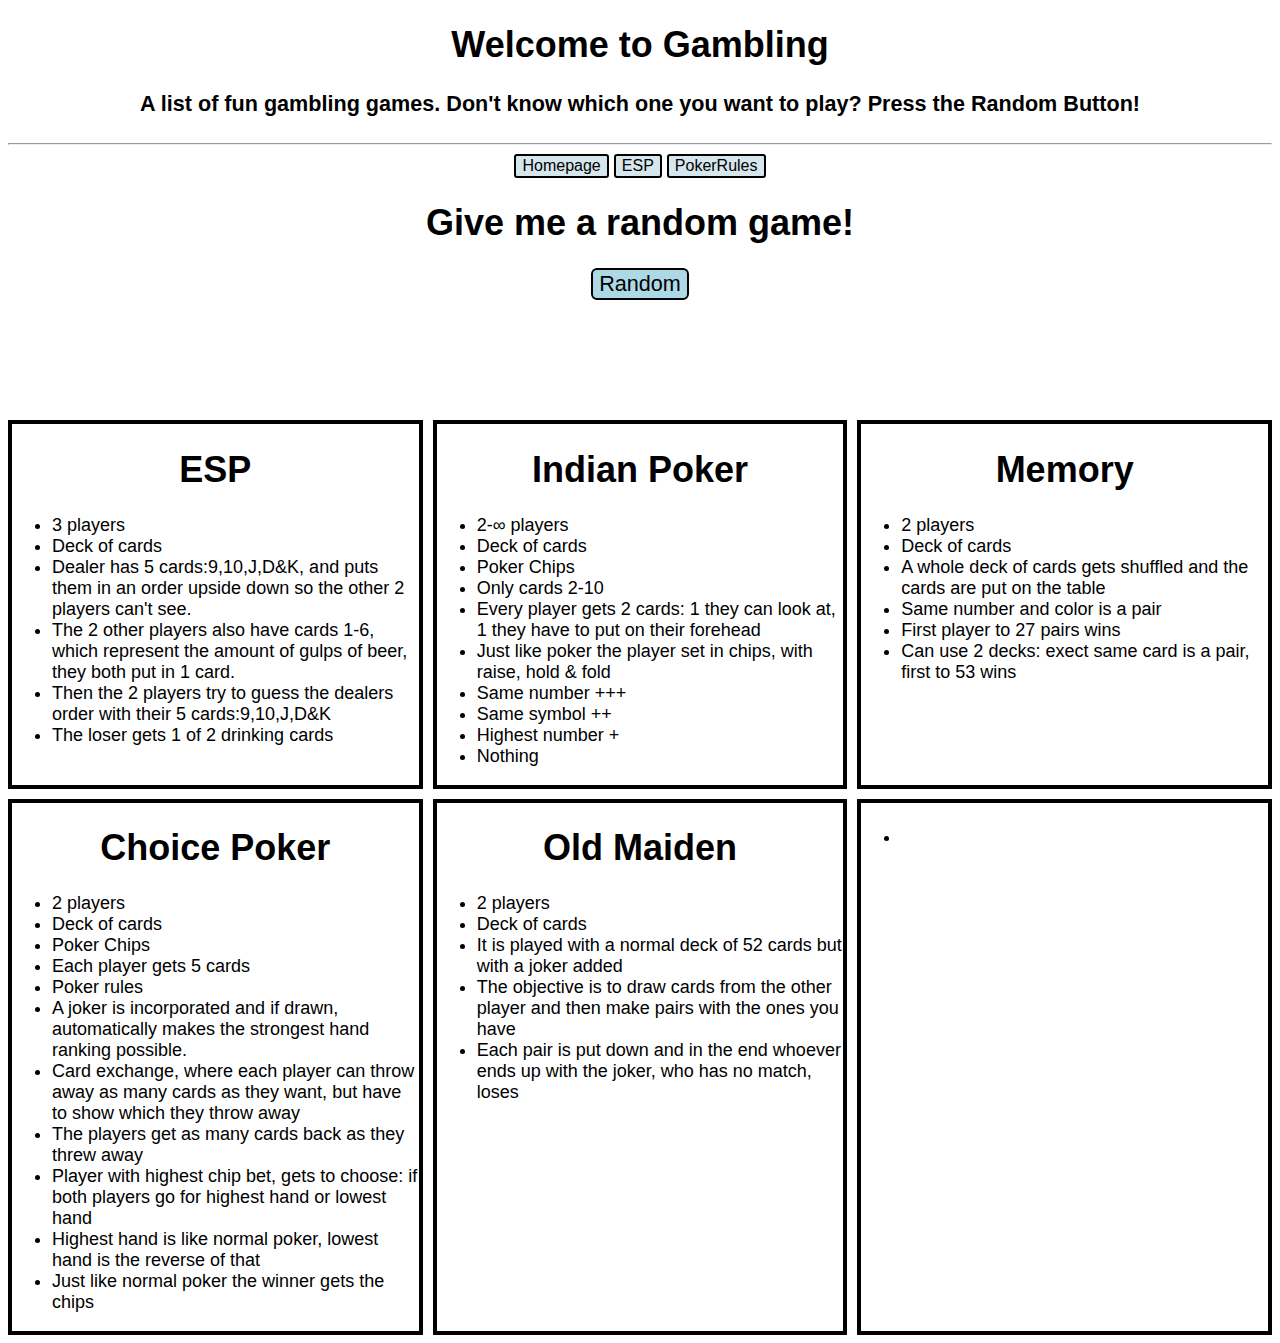
==== index.html @ 42d0f9cb "site map delete" ====
<!DOCTYPE html>
<html lang="en">
<head>
    <meta charset="UTF-8">
    <meta name="viewport" content="width=device-width, initial-scale=1.0">
    <title>Gambling</title>
    <link rel="stylesheet" href="./CSS/index.css">
    <script src="./Javascript/index.js"></script>
</head>
<body class="body">

    <h1 id="title">Welcome to Gambling</h1>
    <h2 class="rules">A list of fun gambling games. Don't know which one you want to play? Press the Random Button!</h2>
    <hr id="seperator">

    <div class="nav">
        <button  class="navbutton" id = "homepageButton" onclick="location.href = '../';">Homepage</button>
        <button  class="navbutton" id = "ESPButton" onclick="location.href = '../ESP/';">ESP</button>
        <button  class="navbutton" id = "PokerRulesButton" onclick="location.href = '../PokerRules/';">PokerRules</button>

    </div>

    <div class="buttonPart">
        <h1>Give me a random game!</h1>
        <button class="button" id="RandomButton">Random</button>
    </div>
    <div id="outputdiv" class="output">
        <h1 id="Output"></h1>
    </div>

    <div class="gamelist">
        <div class="game" id="ESP">
            <h1 class="gametitle">ESP</h1>
            <ul>
                <li>3 players</li>
                <li>Deck of cards</li>
                <li>Dealer has 5 cards:9,10,J,D&K, and puts them in an order upside down so the other 2 players can't see.</li>
                <li>The 2 other players also have cards 1-6, which represent the amount of gulps of beer, they both put in 1 card.</li>
                <li>Then the 2 players try to guess the dealers order with their 5 cards:9,10,J,D&K</li>
                <li>The loser gets 1 of 2 drinking cards</li>
            </ul>
        </div>

        <div class="game" id="Indian Poker">
            <h1 class="gametitle">Indian Poker</h1>
            <ul>
                <li>2-∞ players</li>
                <li>Deck of cards</li>
                <li>Poker Chips</li>
                <li>Only cards 2-10</li>
                <li>Every player gets 2 cards: 1 they can look at, 1 they have to put on their forehead</li>
                <li>Just like poker the player set in chips, with raise, hold & fold</li>
                <li>Same number +++</li>
                <li>Same symbol ++</li>
                <li>Highest number +</li>
                <li>Nothing</li>
            </ul>
        </div>

        <div class="game" id="Memory">
            <h1 class="gametitle">Memory</h1>
            <ul>
                <li>2 players</li>
                <li>Deck of cards</li>
                <li>A whole deck of cards gets shuffled and the cards are put on the table</li>
                <li>Same number and color is a pair</li>
                <li>First player to 27 pairs wins</li>
                <li>Can use 2 decks: exect same card is a pair, first to 53 wins</li>
            </ul>
        </div>

        <div class="game" id="Choice Poker">
            <h1 class="gametitle">Choice Poker</h1>
            <ul>
                <li>2 players</li>
                <li>Deck of cards</li>
                <li>Poker Chips</li>
                <li>Each player gets 5 cards</li>
                <li>Poker rules</li>
                <li>A joker is incorporated and if drawn, automatically makes the strongest hand ranking possible.</li>
                <li>Card exchange, where each player can throw away as many cards as they want, but have to show which they throw away</li>
                <li>The players get as many cards back as they threw away</li>
                <li>Player with highest chip bet, gets to choose: if both players go for highest hand or lowest hand</li>
                <li>Highest hand is like normal poker, lowest hand is the reverse of that</li>
                <li>Just like normal poker the winner gets the chips</li>
            </ul>
        </div>

        <div class="game" id="Old Maiden">
            <h1 class="gametitle">Old Maiden</h1>
            <ul>
                <li>2 players</li>
                <li>Deck of cards</li>
                <li>It is played with a normal deck of 52 cards but with a joker added</li>
                <li>The objective is to draw cards from the other player and then make pairs with the ones you have</li>
                <li>Each pair is put down and in the end whoever ends up with the joker, who has no match, loses</li>
            </ul>
        </div>

        <div class="game" id="">
            <h1 class="gametitle"></h1>
            <ul>
                <li></li>
            </ul>
        </div>

    </div>

</body>
</html>
---- CSS/index.css ----
body{
    font-family: Arial, Helvetica, sans-serif;
    text-align: center;
    font-size: large;
}
title{
    font-size: medium;
}
.rules{
    font-size: 120%;
    margin: 2%;
}
.navbutton {
    font-size: medium;
    background-color: rgb(213, 230, 236); 
    border-radius: 3px;
    border-style: solid;
    border-color:black;
  }
.button{
    background-color: lightblue; 
    border-radius: 6px;
    font-size: larger;
    border-style: solid;
    border-color:black;
}
.output{
    text-align: left;
    margin-top: 2%;
    margin-left: 35%;
    margin-bottom: 5%;
    margin-right: 35%;
    border: 4px solid white;
}
.gamelist{
    display: grid;
    grid-template-columns: 1fr 1fr 1fr;
    grid-gap: 10px;
}
.game{
    text-align: left;
    border: 4px solid black;
}
.gametitle{
    text-align: center;
}
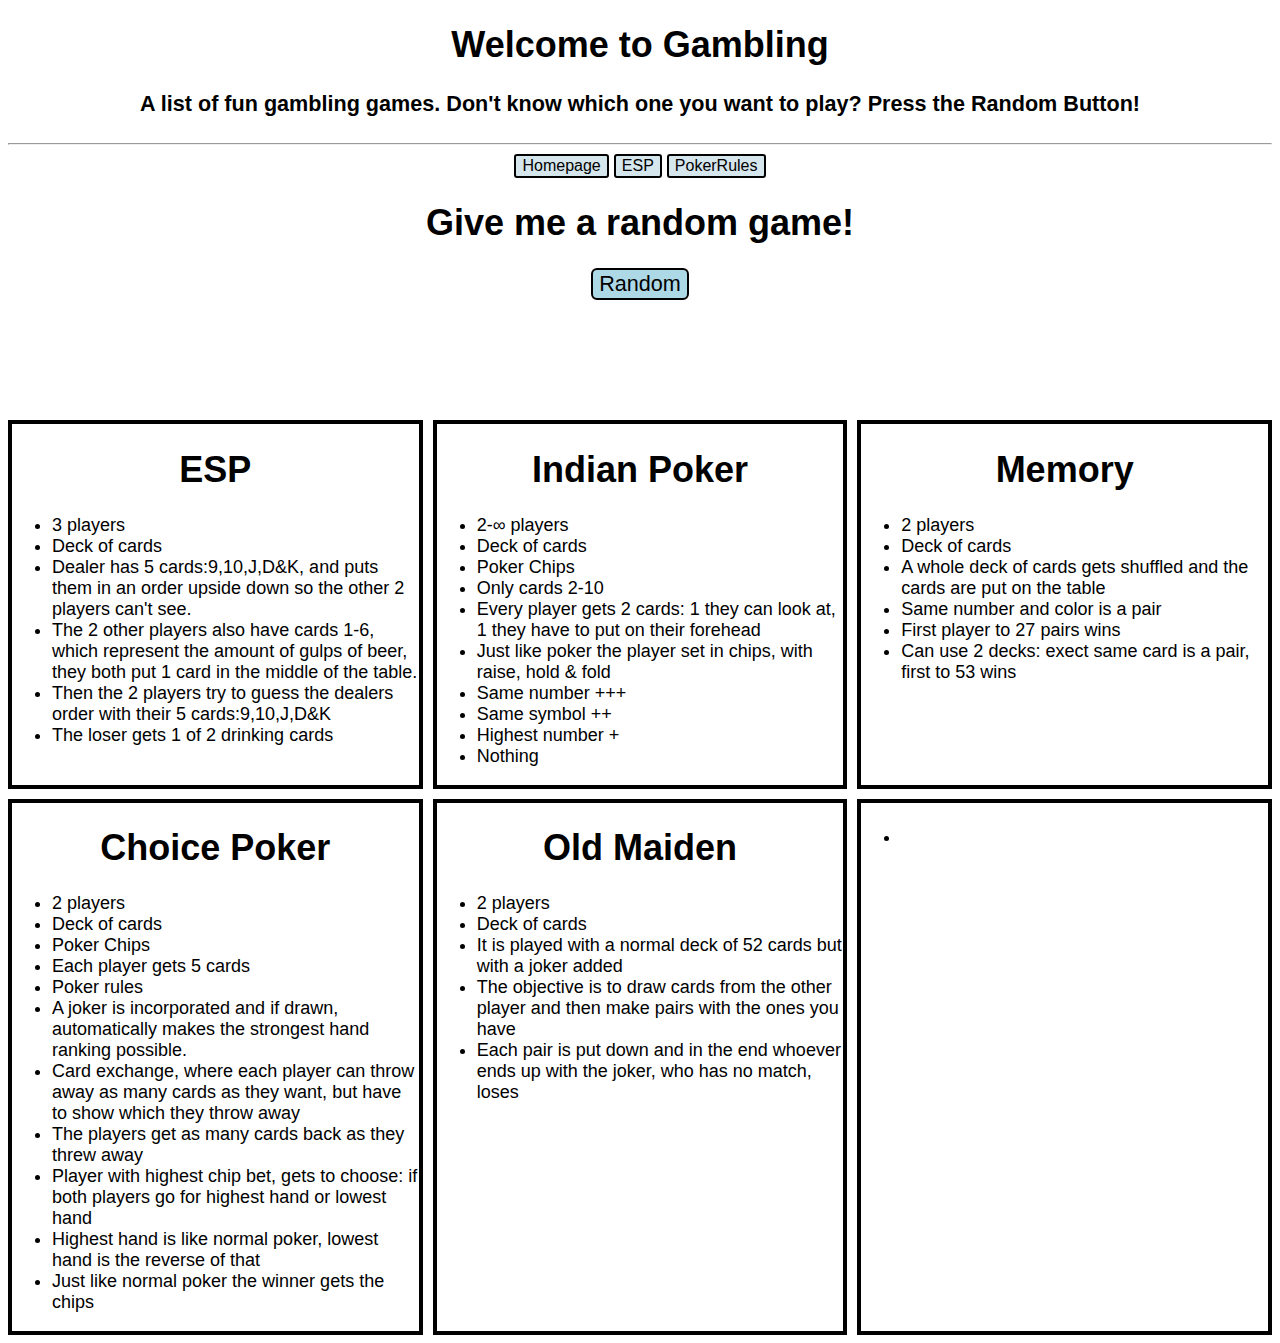
==== commit 17dd00e7: "ESP rule wording" ====
--- a/index.html
+++ b/index.html
@@ -35,7 +35,7 @@
                 <li>3 players</li>
                 <li>Deck of cards</li>
                 <li>Dealer has 5 cards:9,10,J,D&K, and puts them in an order upside down so the other 2 players can't see.</li>
-                <li>The 2 other players also have cards 1-6, which represent the amount of gulps of beer, they both put in 1 card.</li>
+                <li>The 2 other players also have cards 1-6, which represent the amount of gulps of beer, they both put 1 card in the middle of the table.</li>
                 <li>Then the 2 players try to guess the dealers order with their 5 cards:9,10,J,D&K</li>
                 <li>The loser gets 1 of 2 drinking cards</li>
             </ul>
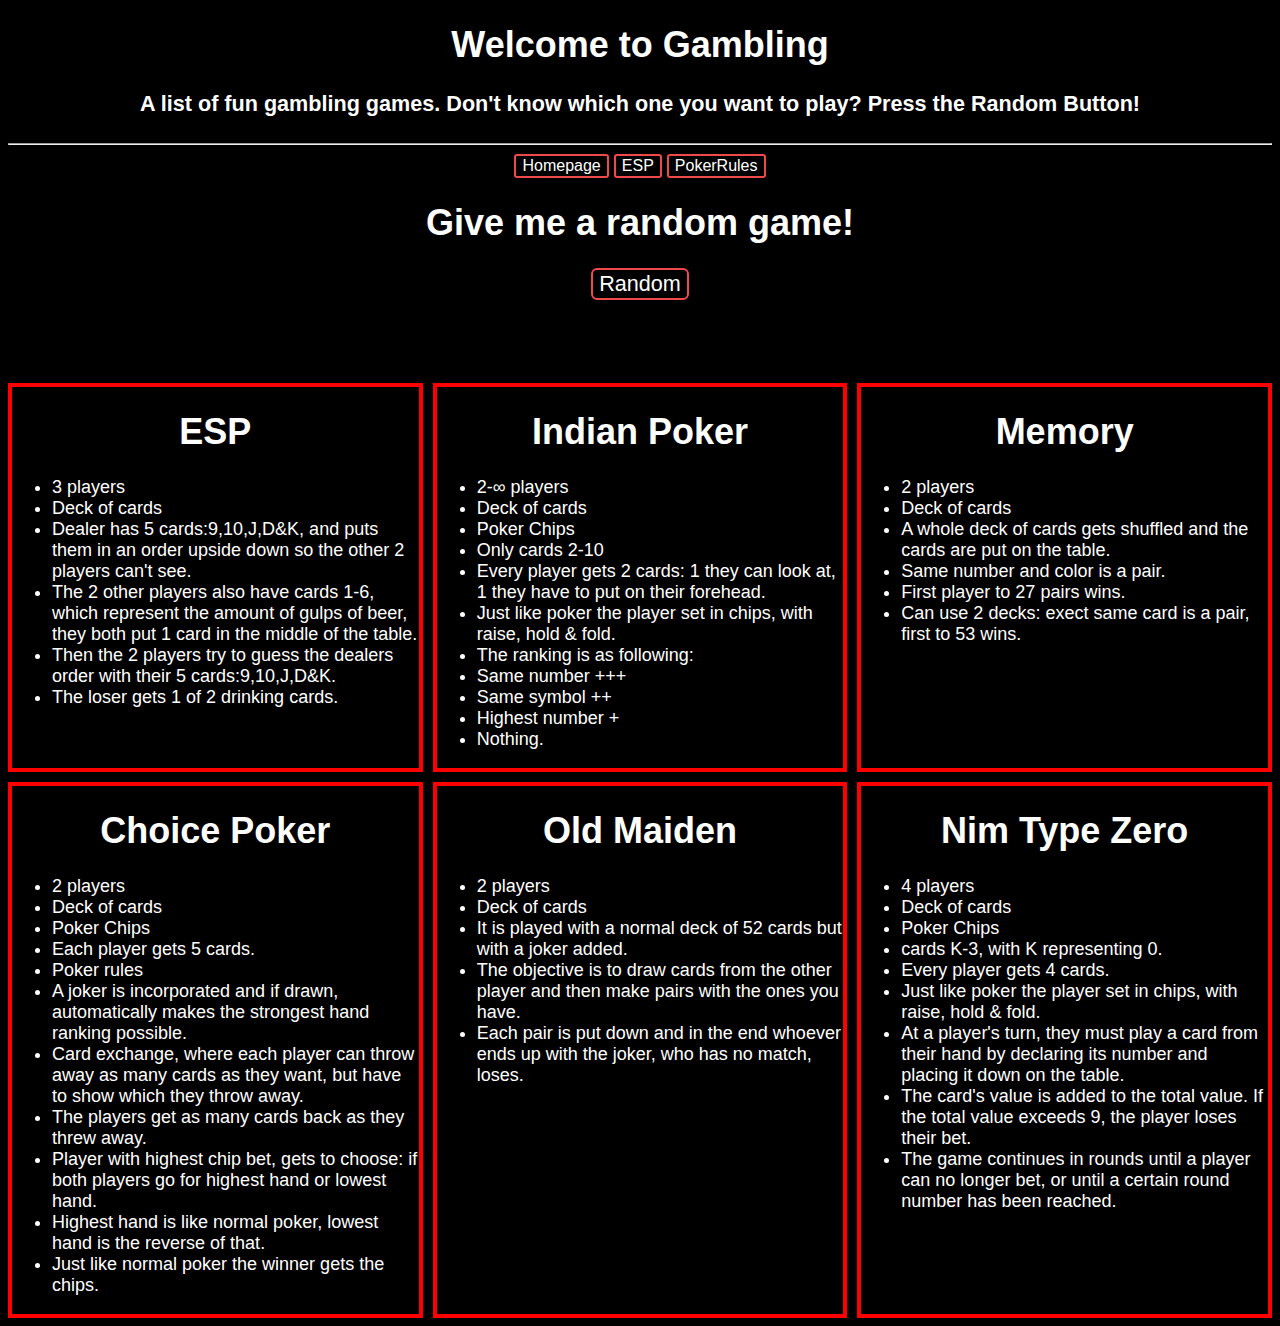
==== commit e2880a18: "added Nim Type Zero" ====
--- a/index.html
+++ b/index.html
@@ -36,8 +36,8 @@
                 <li>Deck of cards</li>
                 <li>Dealer has 5 cards:9,10,J,D&K, and puts them in an order upside down so the other 2 players can't see.</li>
                 <li>The 2 other players also have cards 1-6, which represent the amount of gulps of beer, they both put 1 card in the middle of the table.</li>
-                <li>Then the 2 players try to guess the dealers order with their 5 cards:9,10,J,D&K</li>
-                <li>The loser gets 1 of 2 drinking cards</li>
+                <li>Then the 2 players try to guess the dealers order with their 5 cards:9,10,J,D&K.</li>
+                <li>The loser gets 1 of 2 drinking cards.</li>
             </ul>
         </div>
 
@@ -48,12 +48,13 @@
                 <li>Deck of cards</li>
                 <li>Poker Chips</li>
                 <li>Only cards 2-10</li>
-                <li>Every player gets 2 cards: 1 they can look at, 1 they have to put on their forehead</li>
-                <li>Just like poker the player set in chips, with raise, hold & fold</li>
+                <li>Every player gets 2 cards: 1 they can look at, 1 they have to put on their forehead.</li>
+                <li>Just like poker the player set in chips, with raise, hold & fold.</li>
+                <li>The ranking is as following:</li>
                 <li>Same number +++</li>
                 <li>Same symbol ++</li>
                 <li>Highest number +</li>
-                <li>Nothing</li>
+                <li>Nothing.</li>
             </ul>
         </div>
 
@@ -62,10 +63,10 @@
             <ul>
                 <li>2 players</li>
                 <li>Deck of cards</li>
-                <li>A whole deck of cards gets shuffled and the cards are put on the table</li>
-                <li>Same number and color is a pair</li>
-                <li>First player to 27 pairs wins</li>
-                <li>Can use 2 decks: exect same card is a pair, first to 53 wins</li>
+                <li>A whole deck of cards gets shuffled and the cards are put on the table.</li>
+                <li>Same number and color is a pair.</li>
+                <li>First player to 27 pairs wins.</li>
+                <li>Can use 2 decks: exect same card is a pair, first to 53 wins.</li>
             </ul>
         </div>
 
@@ -75,14 +76,14 @@
                 <li>2 players</li>
                 <li>Deck of cards</li>
                 <li>Poker Chips</li>
-                <li>Each player gets 5 cards</li>
+                <li>Each player gets 5 cards.</li>
                 <li>Poker rules</li>
                 <li>A joker is incorporated and if drawn, automatically makes the strongest hand ranking possible.</li>
-                <li>Card exchange, where each player can throw away as many cards as they want, but have to show which they throw away</li>
-                <li>The players get as many cards back as they threw away</li>
-                <li>Player with highest chip bet, gets to choose: if both players go for highest hand or lowest hand</li>
-                <li>Highest hand is like normal poker, lowest hand is the reverse of that</li>
-                <li>Just like normal poker the winner gets the chips</li>
+                <li>Card exchange, where each player can throw away as many cards as they want, but have to show which they throw away.</li>
+                <li>The players get as many cards back as they threw away.</li>
+                <li>Player with highest chip bet, gets to choose: if both players go for highest hand or lowest hand.</li>
+                <li>Highest hand is like normal poker, lowest hand is the reverse of that.</li>
+                <li>Just like normal poker the winner gets the chips.</li>
             </ul>
         </div>
 
@@ -91,16 +92,24 @@
             <ul>
                 <li>2 players</li>
                 <li>Deck of cards</li>
-                <li>It is played with a normal deck of 52 cards but with a joker added</li>
-                <li>The objective is to draw cards from the other player and then make pairs with the ones you have</li>
-                <li>Each pair is put down and in the end whoever ends up with the joker, who has no match, loses</li>
+                <li>It is played with a normal deck of 52 cards but with a joker added.</li>
+                <li>The objective is to draw cards from the other player and then make pairs with the ones you have.</li>
+                <li>Each pair is put down and in the end whoever ends up with the joker, who has no match, loses.</li>
             </ul>
         </div>
 
-        <div class="game" id="">
-            <h1 class="gametitle"></h1>
+        <div class="game" id="Nim Type Zero">
+            <h1 class="gametitle">Nim Type Zero</h1>
             <ul>
-                <li></li>
+                <li>4 players</li>
+                <li>Deck of cards</li>
+                <li>Poker Chips</li>
+                <li>cards K-3, with K representing 0.</li>
+                <li>Every player gets 4 cards.</li>
+                <li>Just like poker the player set in chips, with raise, hold & fold.</li>
+                <li>At a player's turn, they must play a card from their hand by declaring its number and placing it down on the table.</li>
+                <li>The card's value is added to the total value. If the total value exceeds 9, the player loses their bet. </li>
+                <li>The game continues in rounds until a player can no longer bet, or until a certain round number has been reached.</li>
             </ul>
         </div>
 
--- a/CSS/index.css
+++ b/CSS/index.css
@@ -2,6 +2,9 @@
     font-family: Arial, Helvetica, sans-serif;
     text-align: center;
     font-size: large;
+    background-color: black;
+    color: white;
+    box-sizing: border-box;
 }
 title{
     font-size: medium;
@@ -12,35 +15,55 @@
 }
 .navbutton {
     font-size: medium;
-    background-color: rgb(213, 230, 236); 
+    background-color: black; 
     border-radius: 3px;
     border-style: solid;
-    border-color:black;
+    border-color:rgb(240, 73, 73);
+    color: white;
   }
 .button{
-    background-color: lightblue; 
+    background-color: black; 
     border-radius: 6px;
     font-size: larger;
     border-style: solid;
-    border-color:black;
-}
-.output{
-    text-align: left;
-    margin-top: 2%;
-    margin-left: 35%;
-    margin-bottom: 5%;
-    margin-right: 35%;
-    border: 4px solid white;
-}
-.gamelist{
-    display: grid;
-    grid-template-columns: 1fr 1fr 1fr;
-    grid-gap: 10px;
+    border-color:rgb(240, 73, 73);
+    color: white;
 }
 .game{
     text-align: left;
-    border: 4px solid black;
+    border: 4px solid red;
 }
 .gametitle{
     text-align: center;
+}
+
+@media (max-width: 700px) {
+    #outputdiv{
+        text-align: left;
+        margin-top: 2%;
+        margin-bottom: 2%;
+        margin-left:1px;
+        margin-right: 1px;
+        border: 4px solid black;
+    }
+    .gamelist{
+        display: grid;
+        grid-template-columns: repeat(auto-fill, minmax(350px, 1fr));
+        grid-gap: 10px;
+    }
+}
+@media (min-width: 701px) {
+    #outputdiv{
+        text-align: left;
+        margin-top: 2%;
+        margin-bottom: 2%;
+        margin-left:33%;
+        margin-right: 33%;
+        border: 4px solid black;
+    }
+    .gamelist{
+        display: grid;
+        grid-template-columns: repeat(auto-fill, minmax(400px, 1fr));
+        grid-gap: 10px;
+    }
 }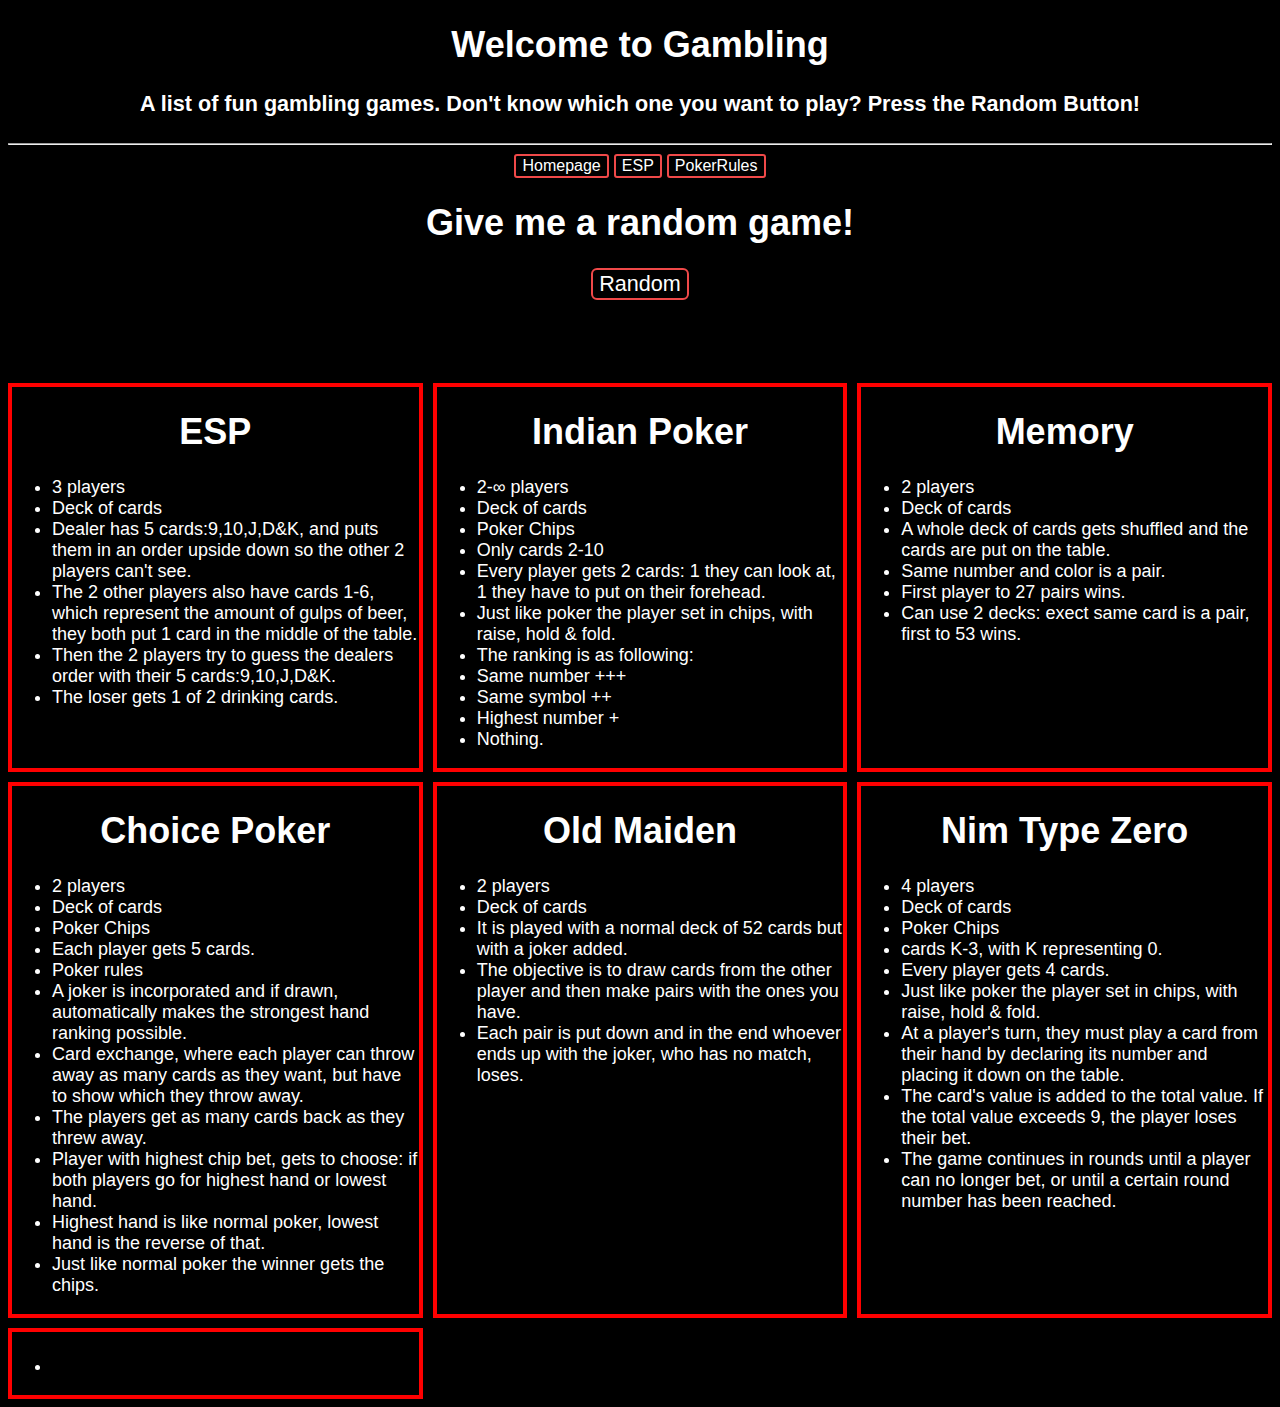
==== commit 64125527: "added Nim Type Zero JS" ====
--- a/index.html
+++ b/index.html
@@ -112,7 +112,13 @@
                 <li>The game continues in rounds until a player can no longer bet, or until a certain round number has been reached.</li>
             </ul>
         </div>
-
+        
+        <div class="game" id="">
+            <h1 class="gametitle"></h1>
+            <ul>
+                <li></li>
+            </ul>
+        </div>
     </div>
 
 </body>
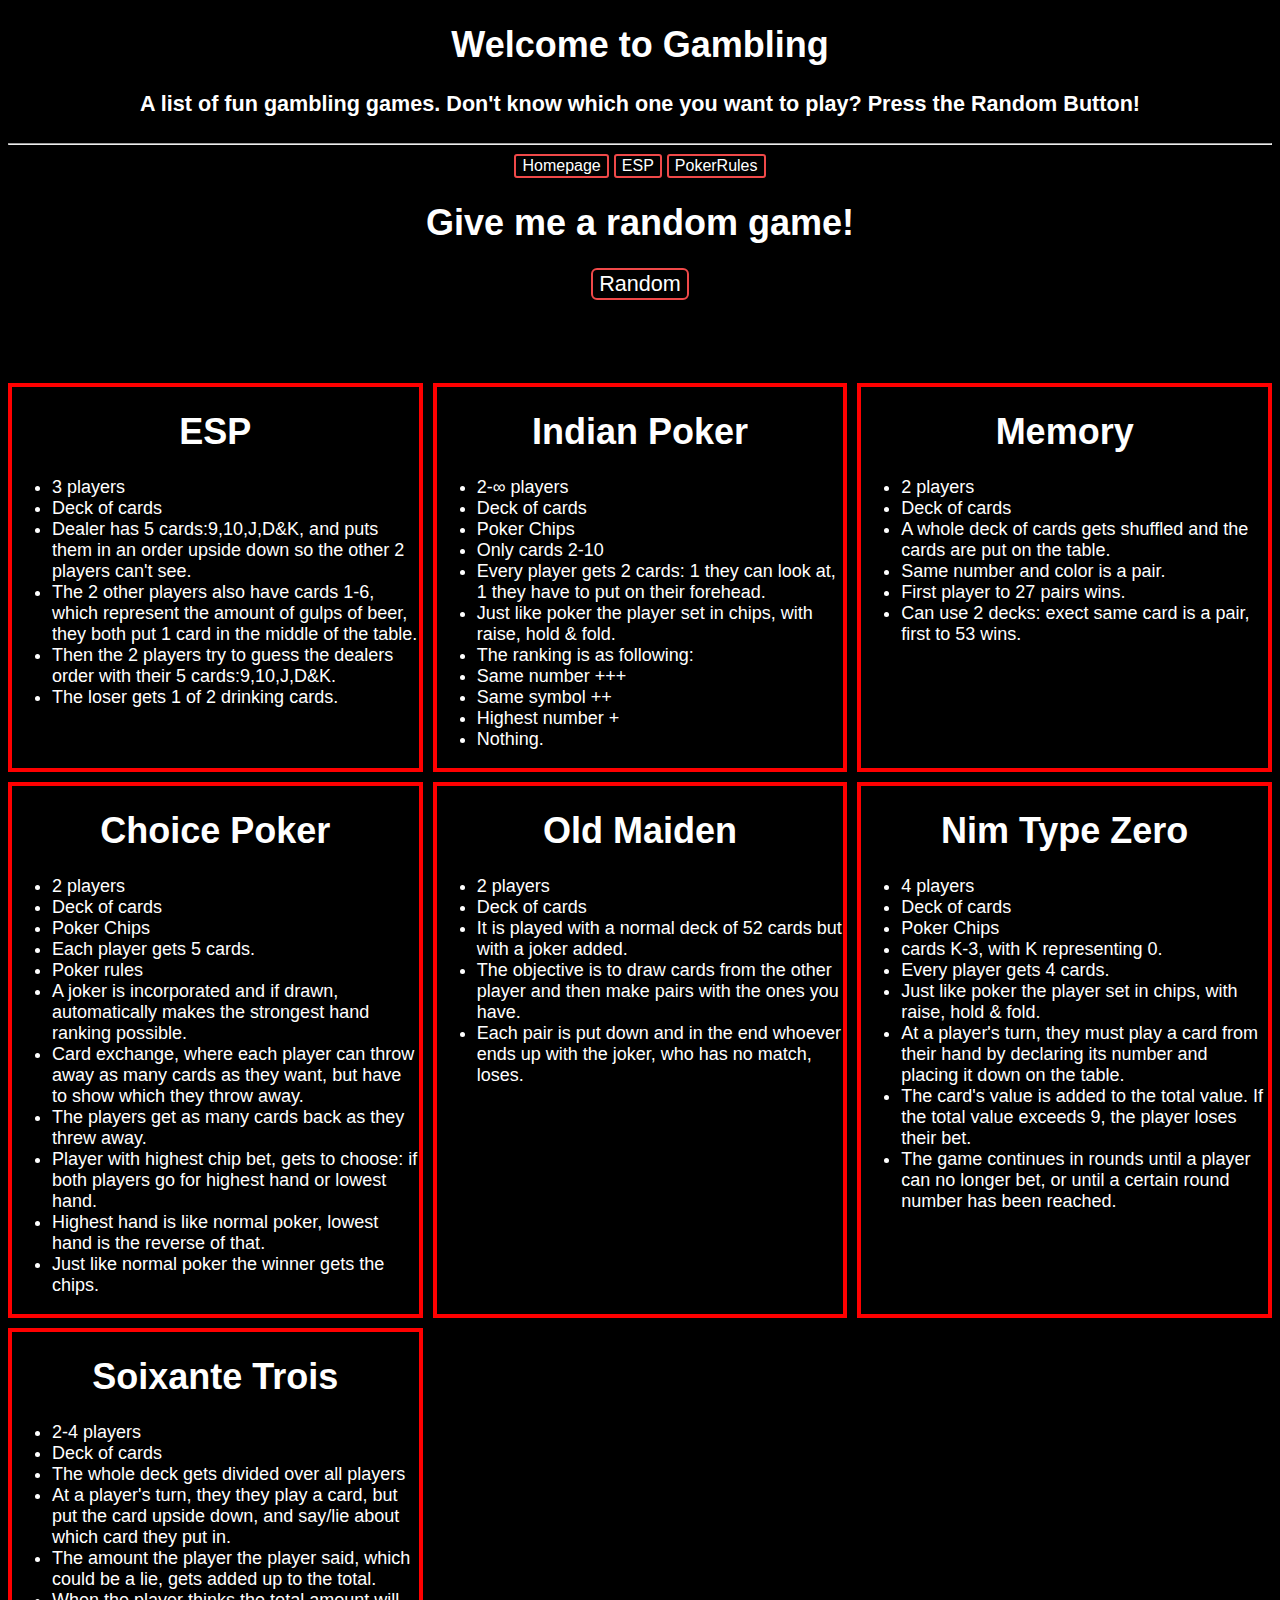
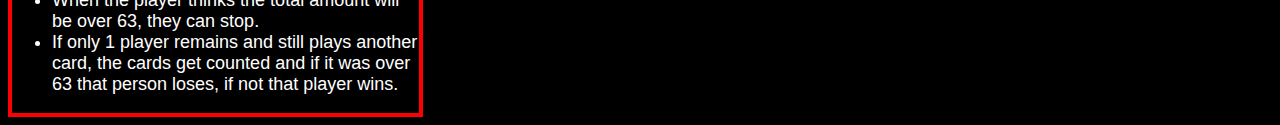
==== commit 214108f9: "added soixante trois" ====
--- a/index.html
+++ b/index.html
@@ -113,10 +113,16 @@
             </ul>
         </div>
         
-        <div class="game" id="">
-            <h1 class="gametitle"></h1>
+        <div class="game" id="Soixante Trois">
+            <h1 class="gametitle">Soixante Trois</h1>
             <ul>
-                <li></li>
+                <li>2-4 players</li>
+                <li>Deck of cards</li>
+                <li>The whole deck gets divided over all players</li>
+                <li>At a player's turn, they they play a card, but put the card upside down, and say/lie about which card they put in.</li>
+                <li>The amount the player the player said, which could be a lie, gets added up to the total.</li>
+                <li>When the player thinks the total amount will be over 63, they can stop.</li>
+                <li>If only 1 player remains and still plays another card, the cards get counted and if it was over 63 that person loses, if not that player wins.</li>
             </ul>
         </div>
     </div>
